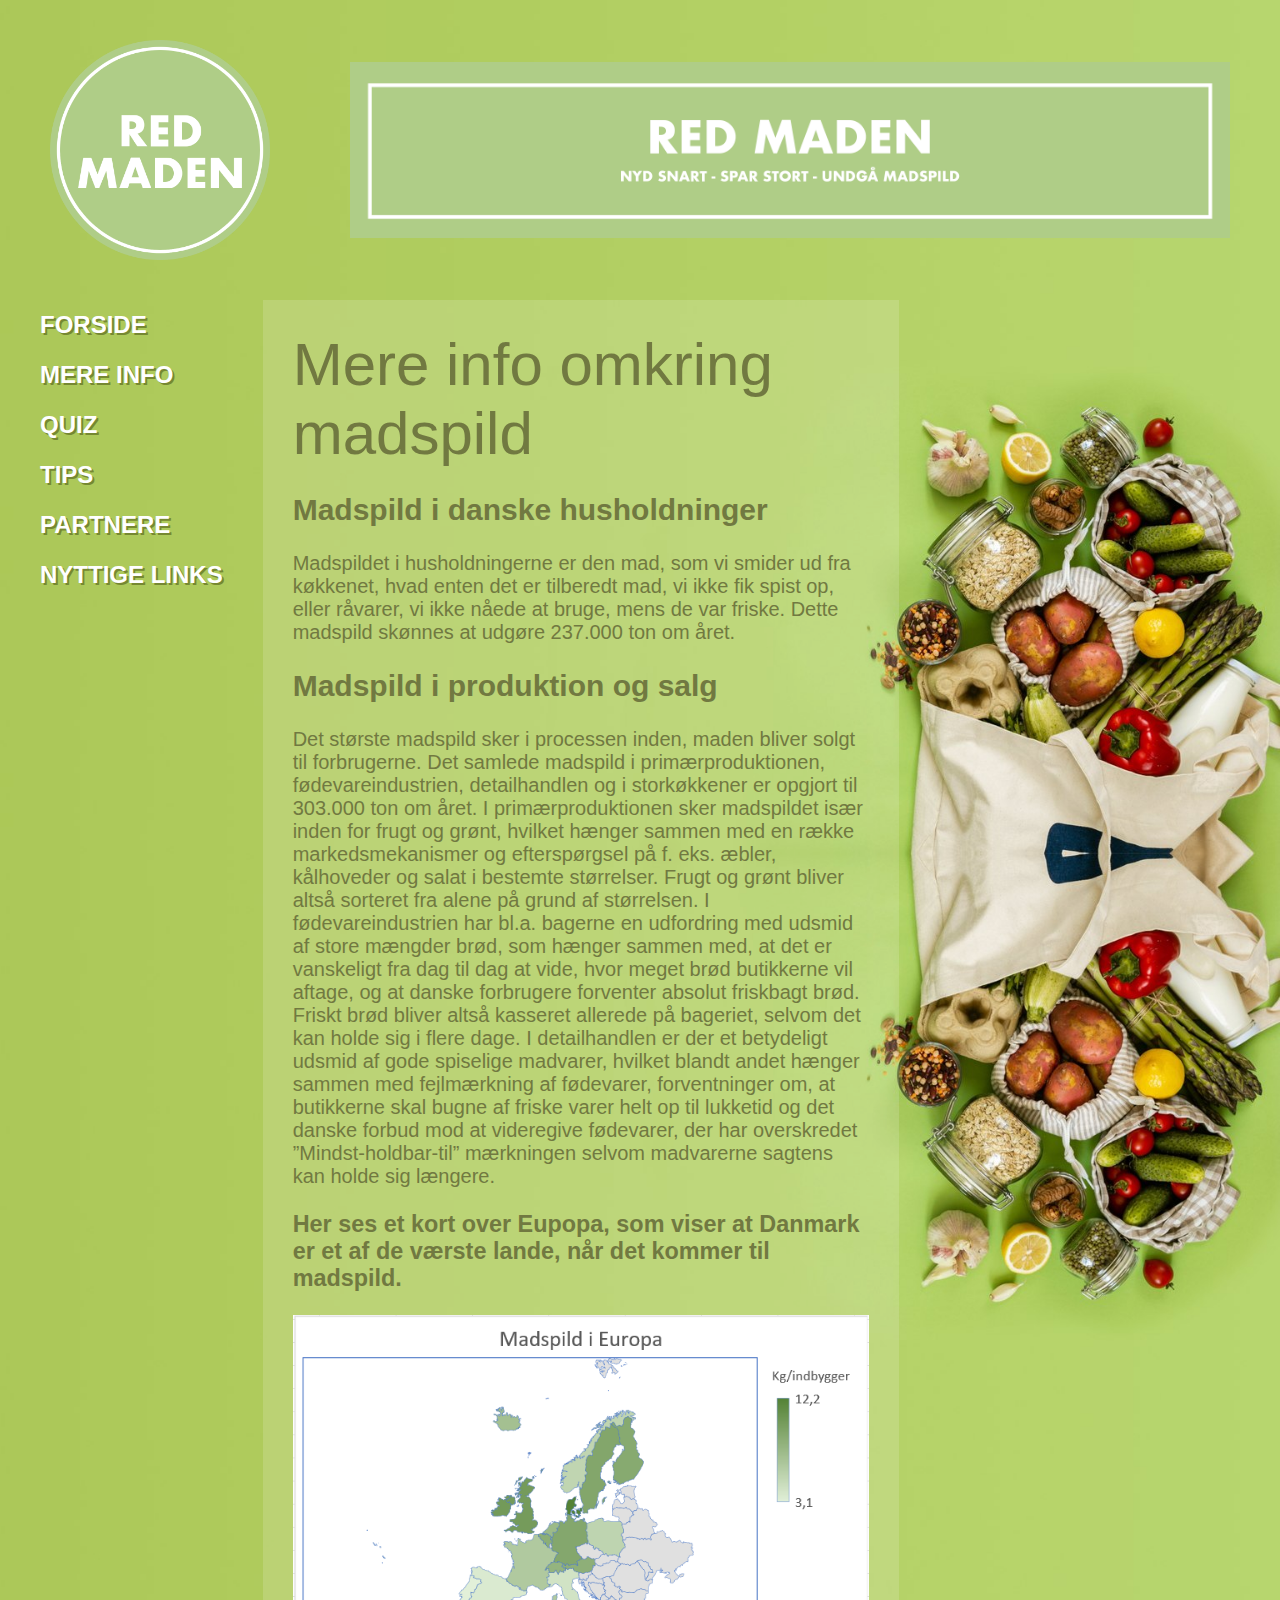
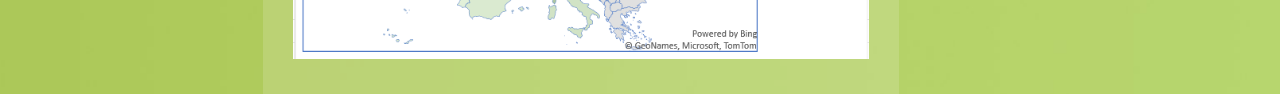
==== src/main/resources/templates/mereInfo.html @ ca95fec1 "commit onsdag f:27" ====
<!DOCTYPE html>
<html lang="en">
<head>
    <meta charset="UTF-8">
    <title>Mere info</title>
    <link rel="stylesheet" href="../static/Stylesheet.css">
</head>
<body>
<div class="bg">
    <div class="contentHeader">
        <div style="width: 20%; padding: 30px 50px 30px 50px">
            <img src="../static/RM%20topLeftLogo.png" style="height: 100%; width: 100%; object-fit: contain">
        </div>
        <div style="width: 80%; padding: 60px 50px 60px 30px">
            <img src="../static/RM%20TopHeader.jpeg" style="height: 100%; width: 100%; object-fit: contain">
        </div>
    </div>

    <div class="contentBody">
        <div class="contentLeft">
            <a href="/" class="links">FORSIDE</a>
            <a href="/mereInfo" class="links">MERE INFO</a>
            <a href="/quiz" class="links">QUIZ</a>
            <a href="/tipsOgTricks" class="links">TIPS</a>
            <a href="/samarbejdsPartnere" class="links">PARTNERE</a>
            <a href="/links" class="links">NYTTIGE LINKS</a>
        </div>
        <div class="contentRight">
            <h style="font-size: 60px">Mere info omkring madspild</h>
            <h2>Madspild i danske husholdninger</h2>
            <p>Madspildet i husholdningerne er den mad, som vi
                smider ud fra køkkenet, hvad enten det er tilberedt mad, vi ikke fik spist op, eller råvarer, vi ikke
                nåede at bruge, mens de var friske.
                Dette madspild skønnes at udgøre 237.000 ton
                om året.</p>

            <h2>Madspild i produktion og salg</h2>
            <p>Det største madspild sker i processen inden, maden bliver solgt til forbrugerne. Det samlede madspild i primærproduktionen, fødevareindustrien,
                detailhandlen og i storkøkkener er opgjort til
                303.000 ton om året.
                I primærproduktionen sker madspildet især inden
                for frugt og grønt, hvilket hænger sammen med
                en række markedsmekanismer og efterspørgsel på
                f. eks. æbler, kålhoveder og salat i bestemte størrelser. Frugt og grønt bliver altså sorteret fra alene
                på grund af størrelsen.
                I fødevareindustrien har bl.a. bagerne en udfordring med udsmid af store mængder brød, som
                hænger sammen med, at det er vanskeligt fra dag
                til dag at vide, hvor meget brød butikkerne vil
                aftage, og at danske forbrugere forventer absolut
                friskbagt brød. Friskt brød bliver altså kasseret allerede på bageriet, selvom det kan holde sig i flere
                dage.
                I detailhandlen er der et betydeligt udsmid af
                gode spiselige madvarer, hvilket blandt andet
                hænger sammen med fejlmærkning af fødevarer,
                forventninger om, at butikkerne skal bugne af friske varer helt op til lukketid og det danske forbud
                mod at videregive fødevarer, der har overskredet
                ”Mindst-holdbar-til” mærkningen selvom madvarerne sagtens kan holde sig længere.</p>




            <h3>Her ses et kort over Eupopa, som viser at Danmark er et af de værste lande, når det kommer til madspild.</h3>
            <img src="../static/Diagram.png" style="width: 100%">
        </div>




    </div>
    <footer>

    </footer>

</div>

</body>
</html>
---- src/main/resources/static/Stylesheet.css ----
body{
    margin: 0px;
}

.bg {
    background-image: url("mad4.jpg");
    display: flex;
    background-size: 100%;
    flex-direction: column;
    background-repeat: no-repeat;
    padding: 0px;

}

.contentHeader{
    display: flex;
    flex-direction: row;
    max-height: 300px;
}
.contentBody{
    display: flex;
    flex-direction: row;
}


.contentLeft{
    display: flex;
    flex-direction: column;
    text-decoration: #8cbf81;
    font-size: 30px;
    margin-left: 30px;
    margin-right: 30px;
    justify-content: space-around;
    font-family: Futura,sans-serif;
    font-weight: bold;
    white-space: nowrap;
    height: 300px;
}

.contentRight{
    background-color: rgba(255, 255, 255, 0.15);
    font-size: 20px;
    padding: 30px;
    width: 45%;
    color: #717941;
    font-family: Futura, sans-serif;
}
.links{
    text-decoration: none;
    color: white;
    font-size: 24px;
    padding: 10px;
    text-shadow: #768831 2px 2px;
}

.linksForText{
    text-decoration: none;
    color: #575733;
    font-size: 26px;
    font-weight: bold;
}

.footer {
    position: fixed;
    left: 0;
    bottom: 0;
    height: 20px;
    width: 100%;
    background-color: #aec95c;
    color: white;
    text-align: center;
}
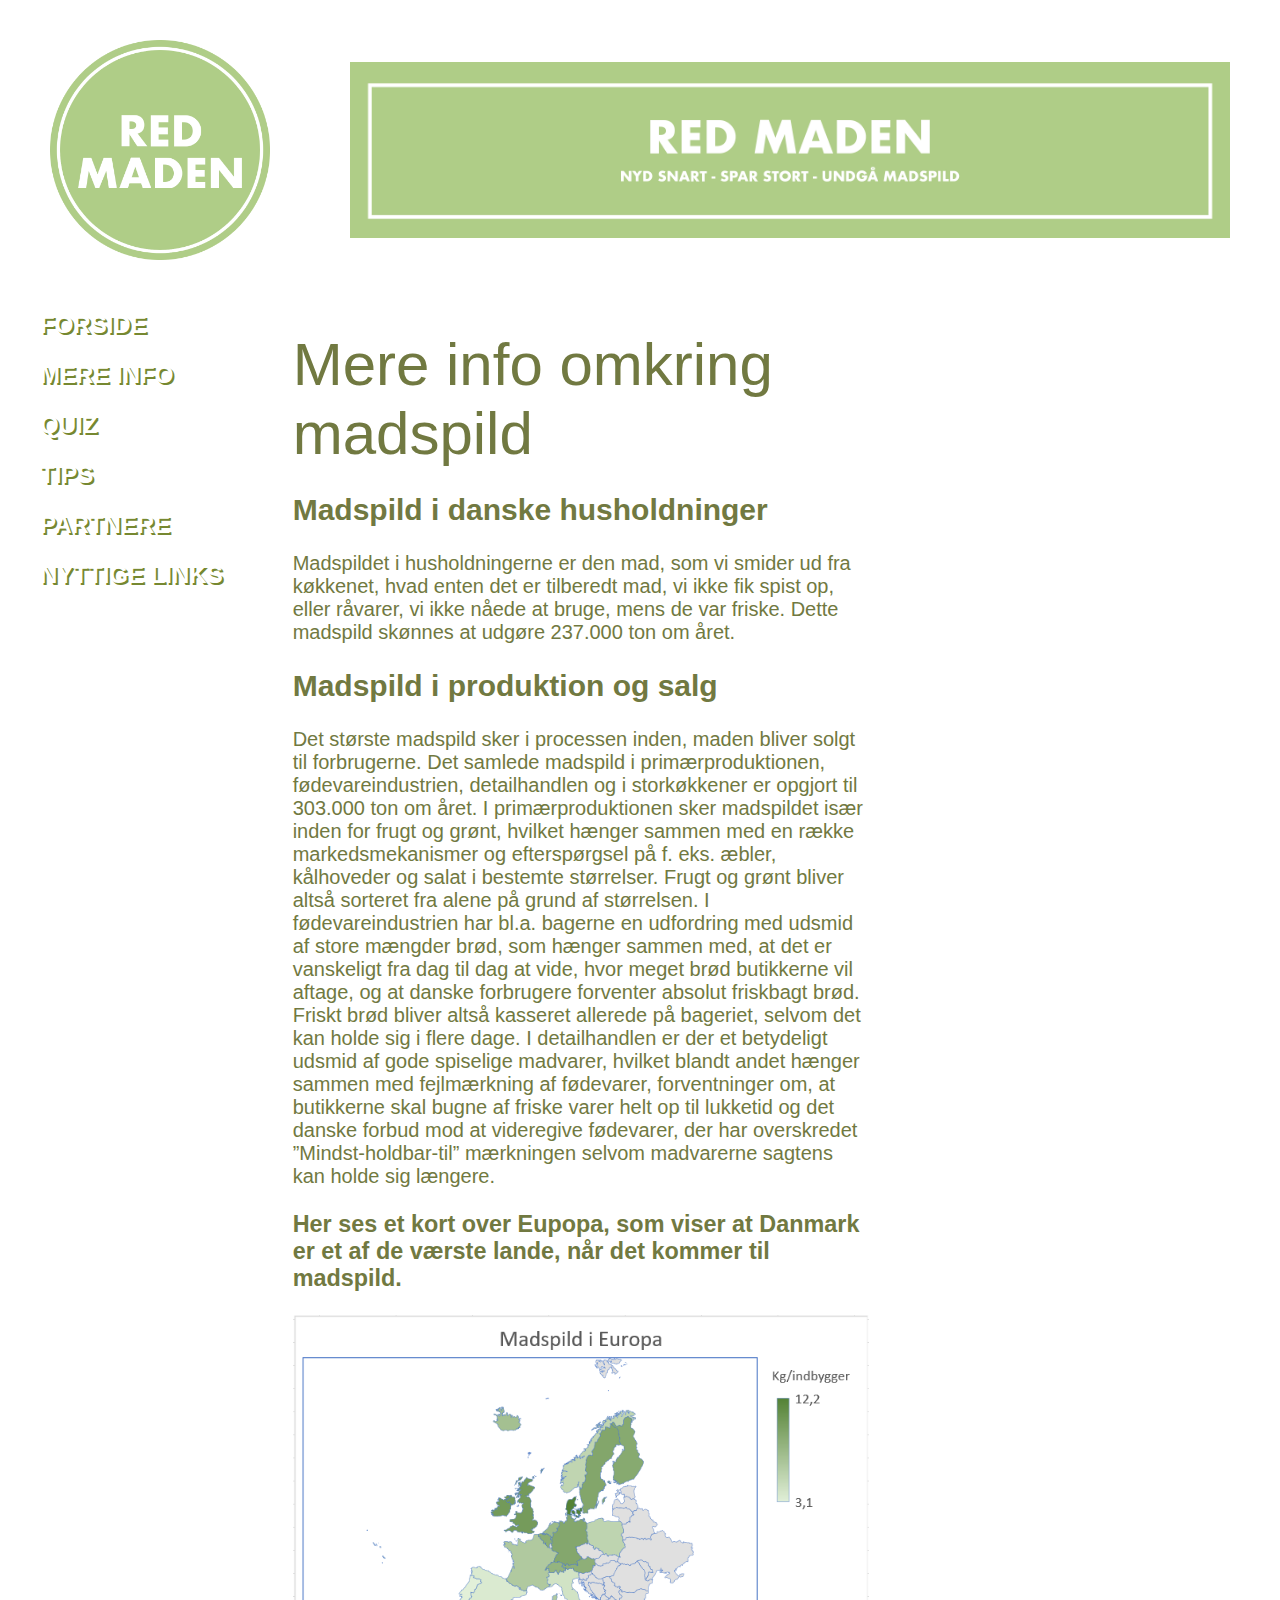
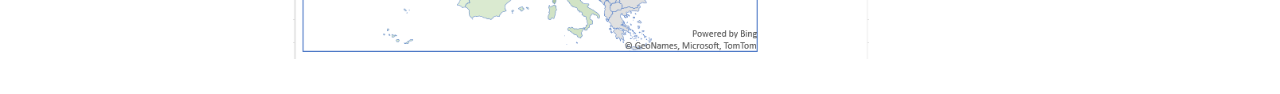
==== commit ef833430: "commit torsdag 15:31" ====
--- a/src/main/resources/templates/mereInfo.html
+++ b/src/main/resources/templates/mereInfo.html
@@ -3,16 +3,16 @@
 <head>
     <meta charset="UTF-8">
     <title>Mere info</title>
-    <link rel="stylesheet" href="../static/Stylesheet.css">
+    <link rel="stylesheet" href="Stylesheet.css">
 </head>
 <body>
 <div class="bg">
     <div class="contentHeader">
         <div style="width: 20%; padding: 30px 50px 30px 50px">
-            <img src="../static/RM%20topLeftLogo.png" style="height: 100%; width: 100%; object-fit: contain">
+            <img src="RM%20topLeftLogo.png" style="height: 100%; width: 100%; object-fit: contain">
         </div>
         <div style="width: 80%; padding: 60px 50px 60px 30px">
-            <img src="../static/RM%20TopHeader.jpeg" style="height: 100%; width: 100%; object-fit: contain">
+            <img src="RM%20TopHeader.jpeg" style="height: 100%; width: 100%; object-fit: contain">
         </div>
     </div>
 
--- a/src/main/resources/templates/Stylesheet.css
+++ b/src/main/resources/templates/Stylesheet.css
@@ -0,0 +1,72 @@
+body{
+    margin: 0px;
+}
+
+.bg {
+    background-image: url("templates/mad4.jpg");
+    display: flex;
+    background-size: 100%;
+    flex-direction: column;
+    background-repeat: no-repeat;
+    padding: 0px;
+
+}
+
+.contentHeader{
+    display: flex;
+    flex-direction: row;
+    max-height: 300px;
+}
+.contentBody{
+    display: flex;
+    flex-direction: row;
+}
+
+
+.contentLeft{
+    display: flex;
+    flex-direction: column;
+    text-decoration: #8cbf81;
+    font-size: 30px;
+    margin-left: 30px;
+    margin-right: 30px;
+    justify-content: space-around;
+    font-family: Futura,sans-serif;
+    font-weight: bold;
+    white-space: nowrap;
+    height: 300px;
+}
+
+.contentRight{
+    background-color: rgba(255, 255, 255, 0.15);
+    font-size: 20px;
+    padding: 30px;
+    width: 45%;
+    color: #717941;
+    font-family: Futura, sans-serif;
+}
+.links{
+    text-decoration: none;
+    color: white;
+    font-size: 24px;
+    padding: 10px;
+    text-shadow: #768831 2px 2px;
+}
+
+.linksForText{
+    text-decoration: none;
+    color: #575733;
+    font-size: 26px;
+    font-weight: bold;
+}
+
+.footer {
+    position: fixed;
+    left: 0;
+    bottom: 0;
+    height: 20px;
+    width: 100%;
+    background-color: #aec95c;
+    color: white;
+    text-align: center;
+}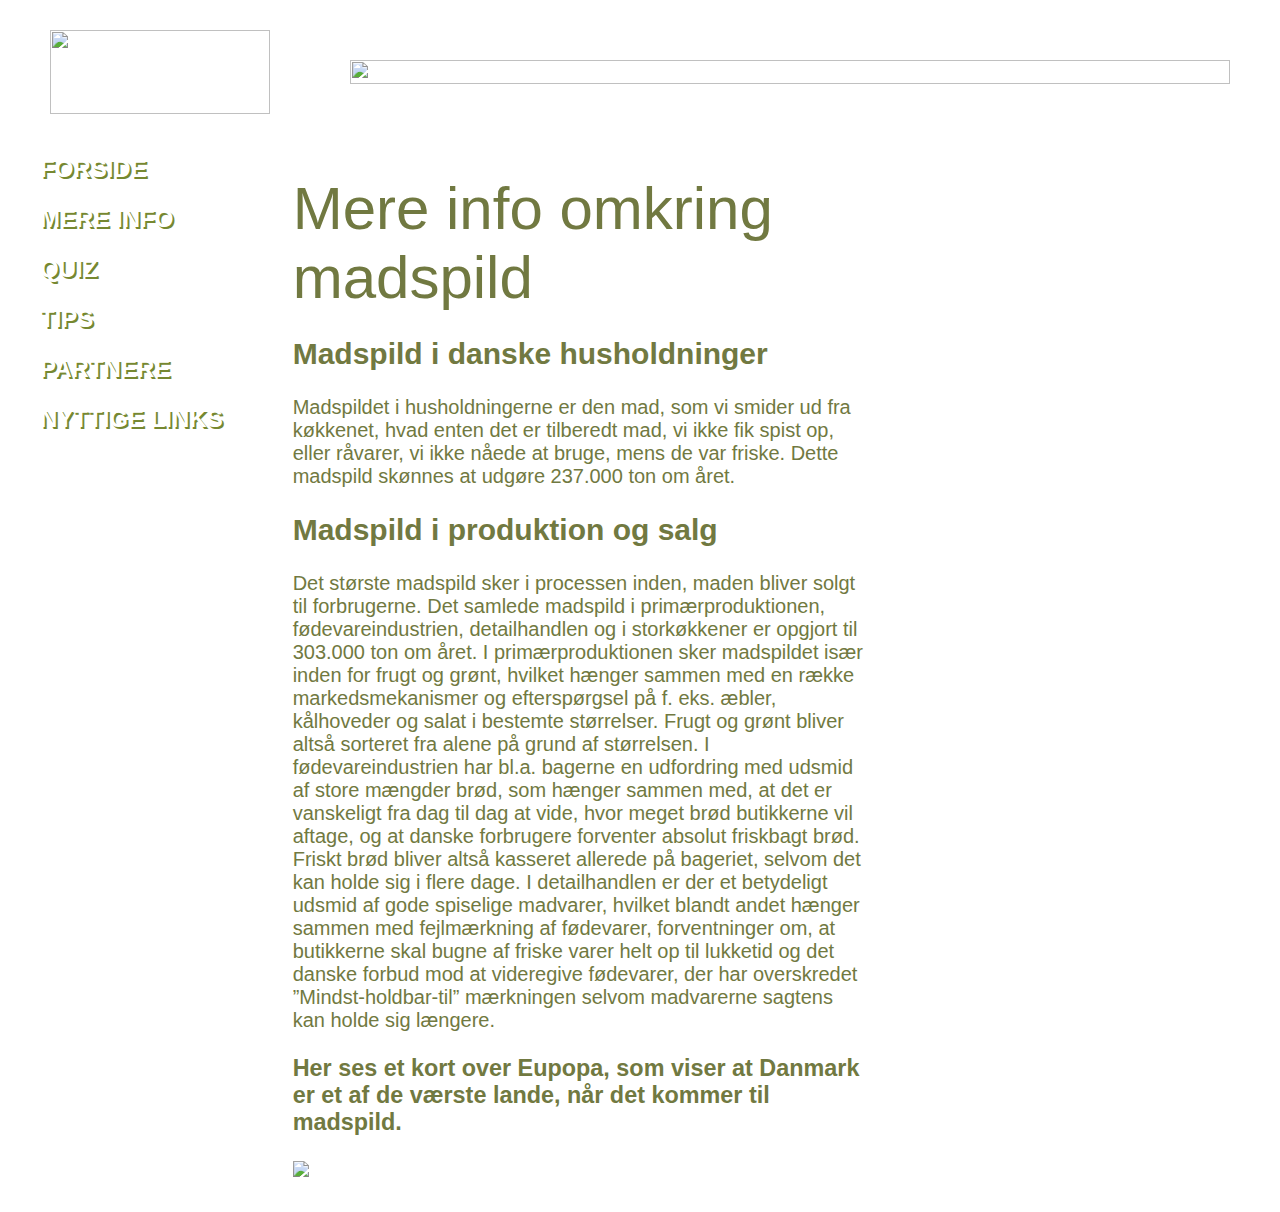
==== commit b156cd37: "Lagt billeder på nettet så de virker på static web" ====
--- a/src/main/resources/templates/mereInfo.html
+++ b/src/main/resources/templates/mereInfo.html
@@ -9,10 +9,10 @@
 <div class="bg">
     <div class="contentHeader">
         <div style="width: 20%; padding: 30px 50px 30px 50px">
-            <img src="RM%20topLeftLogo.png" style="height: 100%; width: 100%; object-fit: contain">
+            <img src="https://i.imgur.com/J7bAjgQ.png" style="height: 100%; width: 100%; object-fit: contain">
         </div>
         <div style="width: 80%; padding: 60px 50px 60px 30px">
-            <img src="RM%20TopHeader.jpeg" style="height: 100%; width: 100%; object-fit: contain">
+            <img src="https://i.imgur.com/342aedT.jpg" style="height: 100%; width: 100%; object-fit: contain">
         </div>
     </div>
 
@@ -60,7 +60,7 @@
 
 
             <h3>Her ses et kort over Eupopa, som viser at Danmark er et af de værste lande, når det kommer til madspild.</h3>
-            <img src="../static/Diagram.png" style="width: 100%">
+            <img src="https://i.imgur.com/VZF0ZZG.png" style="width: 100%">
         </div>
 
 
